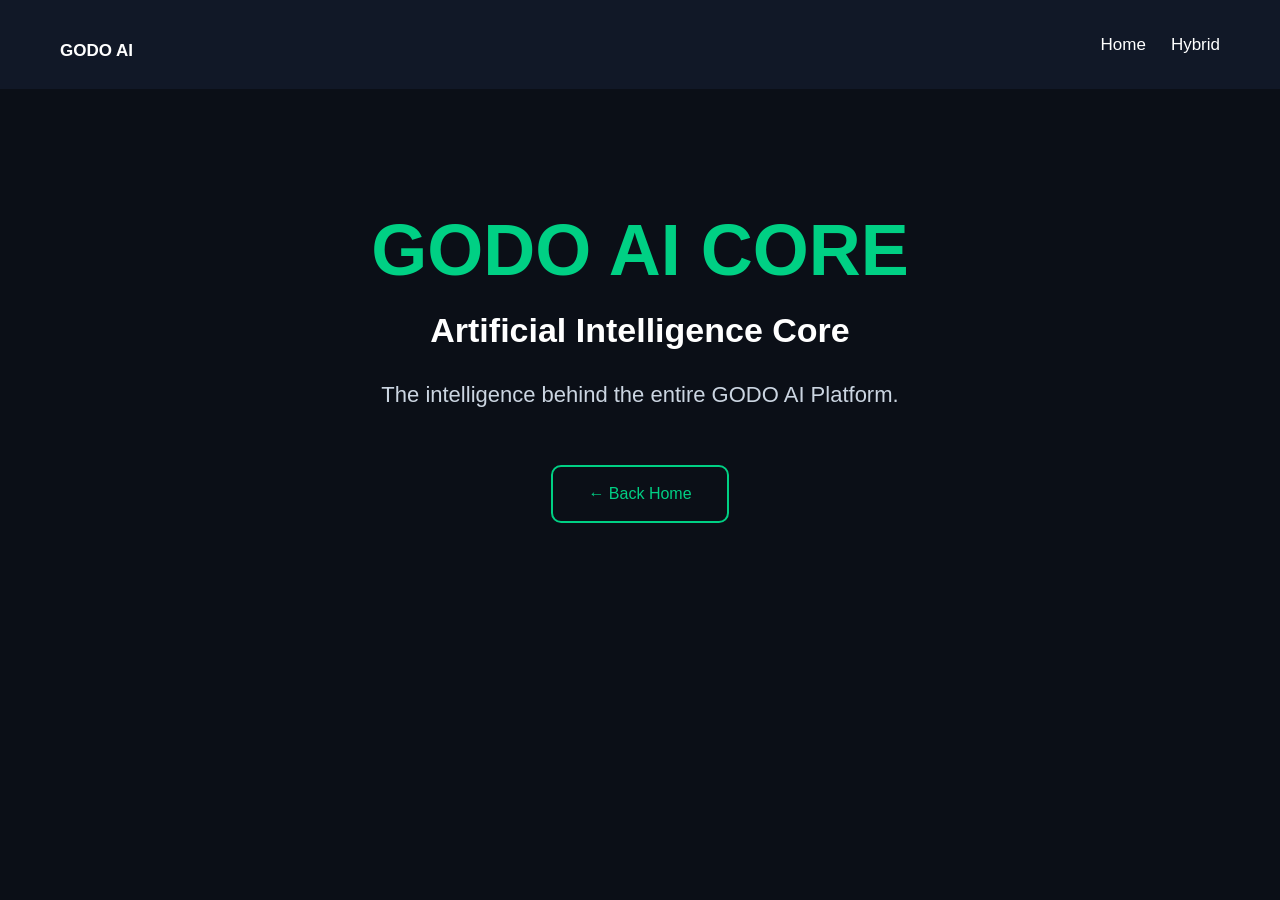
==== core.html @ 83697352 "Fix HTML structure" ====
<!DOCTYPE html>
<html lang="en">

<head>

<meta charset="UTF-8">

<meta name="viewport" content="width=device-width, initial-scale=1.0">

<title>GODO AI Core</title>

<link rel="stylesheet" href="css/style.css">

</head>

<body>

<nav>

<div class="logo">

<h1>

<a href="index.html">

GODO AI

</a>

</h1>

</div>

<ul>

<li><a href="index.html">Home</a></li>

<li><a href="hybrid.html">Hybrid</a></li>

</ul>

</nav>

<header>

<div class="hero">

<h2>GODO AI CORE</h2>

<h3>Artificial Intelligence Core</h3>

<p>

The intelligence behind the entire GODO AI Platform.

</p>

<div class="hero-buttons">

<a href="index.html" class="btn-secondary">

← Back Home

</a>

</div>

</div>

</header>

</body>

</html>
---- css/style.css ----
*{
margin:0;
padding:0;
box-sizing:border-box;
font-family:Arial,sans-serif;
}

body{

background:#0b0f17;

color:white;

}

nav{

display:flex;

justify-content:space-between;

align-items:center;

padding:25px 60px;

background:#111827;

}

.logo h1{

color:#00d084;

font-size:34px;

}

nav ul{

display:flex;

list-style:none;

gap:25px;

}

nav a{

color:white;

text-decoration:none;

font-size:17px;

transition:.3s;

}

nav a:hover{

color:#00d084;

}

header{

text-align:center;

padding:120px 20px;

}

header h2{

font-size:55px;

margin-bottom:20px;

}

header p{

font-size:22px;

color:#cbd5e1;

line-height:35px;

}

.hero{

max-width:900px;

margin:auto;

}

.hero h2{

font-size:72px;

color:#00d084;

margin-bottom:20px;

}

.hero h3{

font-size:34px;

margin-bottom:25px;

}

.hero p{

font-size:22px;

line-height:40px;

margin-bottom:50px;

color:#cbd5e1;

}

.hero-buttons{

display:flex;

justify-content:center;

gap:20px;

flex-wrap:wrap;

}

.btn-primary{

background:#00d084;

padding:18px 35px;

border-radius:10px;

color:black;

text-decoration:none;

font-weight:bold;

transition:.3s;

}

.btn-primary:hover{

transform:scale(1.05);

}

.btn-secondary{

border:2px solid #00d084;

padding:18px 35px;

border-radius:10px;

color:#00d084;

text-decoration:none;

transition:.3s;

}

.btn-secondary:hover{

background:#00d084;

color:black;

}


.status-bar{

display:flex;

justify-content:center;

gap:20px;

flex-wrap:wrap;

margin-bottom:60px;

}

.status{

background:#1f2937;

padding:12px 22px;

border-radius:50px;

font-size:16px;

border:1px solid #374151;

}

.online{

border:1px solid #00d084;

color:#00d084;

}
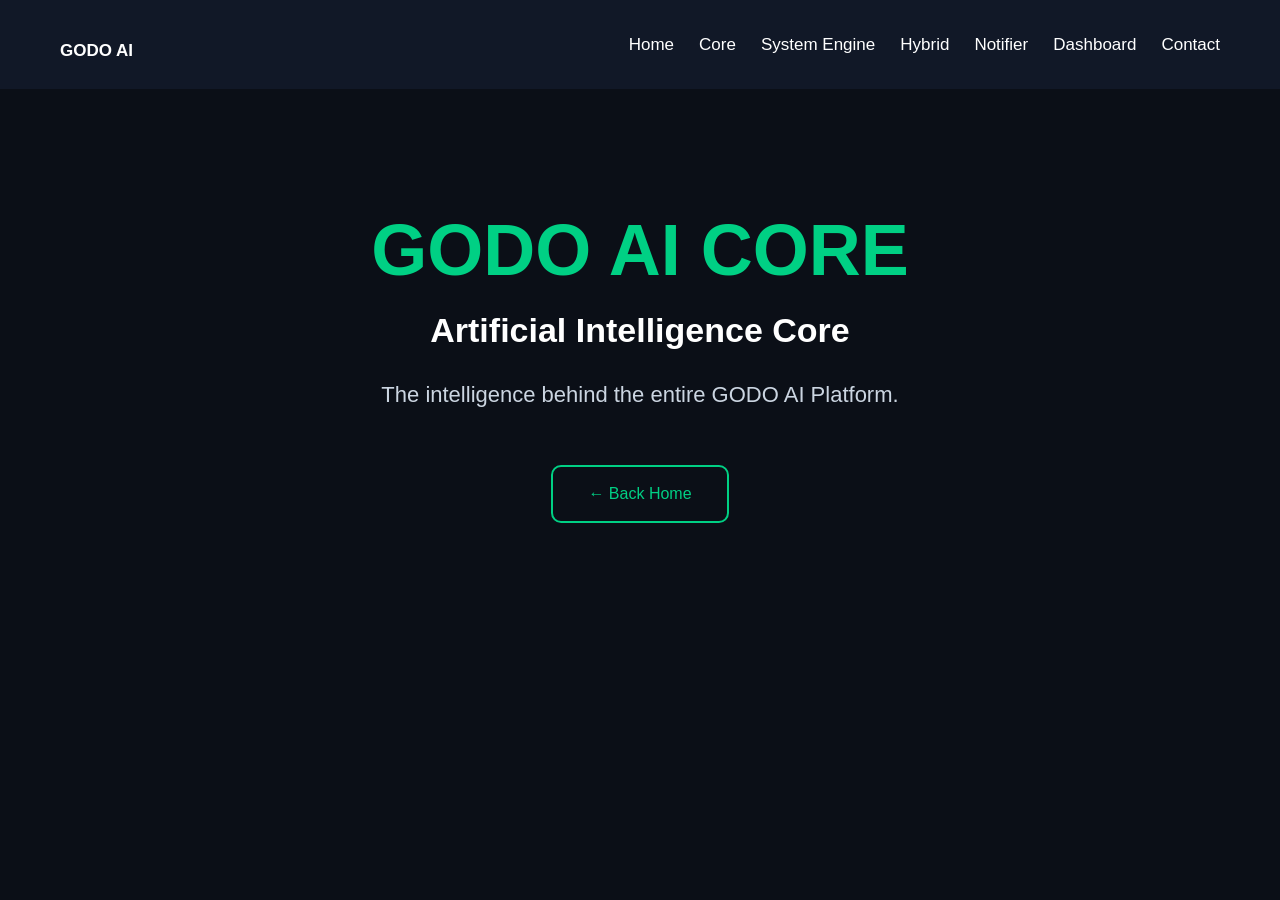
==== commit ed0618ea: "Fix HTML structure" ====
--- a/core.html
+++ b/core.html
@@ -35,7 +35,17 @@
 
 <li><a href="index.html">Home</a></li>
 
+<li><a href="core.html">Core</a></li>
+
+<li><a href="system.html">System Engine</a></li>
+
 <li><a href="hybrid.html">Hybrid</a></li>
+
+<li><a href="notifier.html">Notifier</a></li>
+
+<li><a href="#">Dashboard</a></li>
+
+<li><a href="#">Contact</a></li>
 
 </ul>
 
